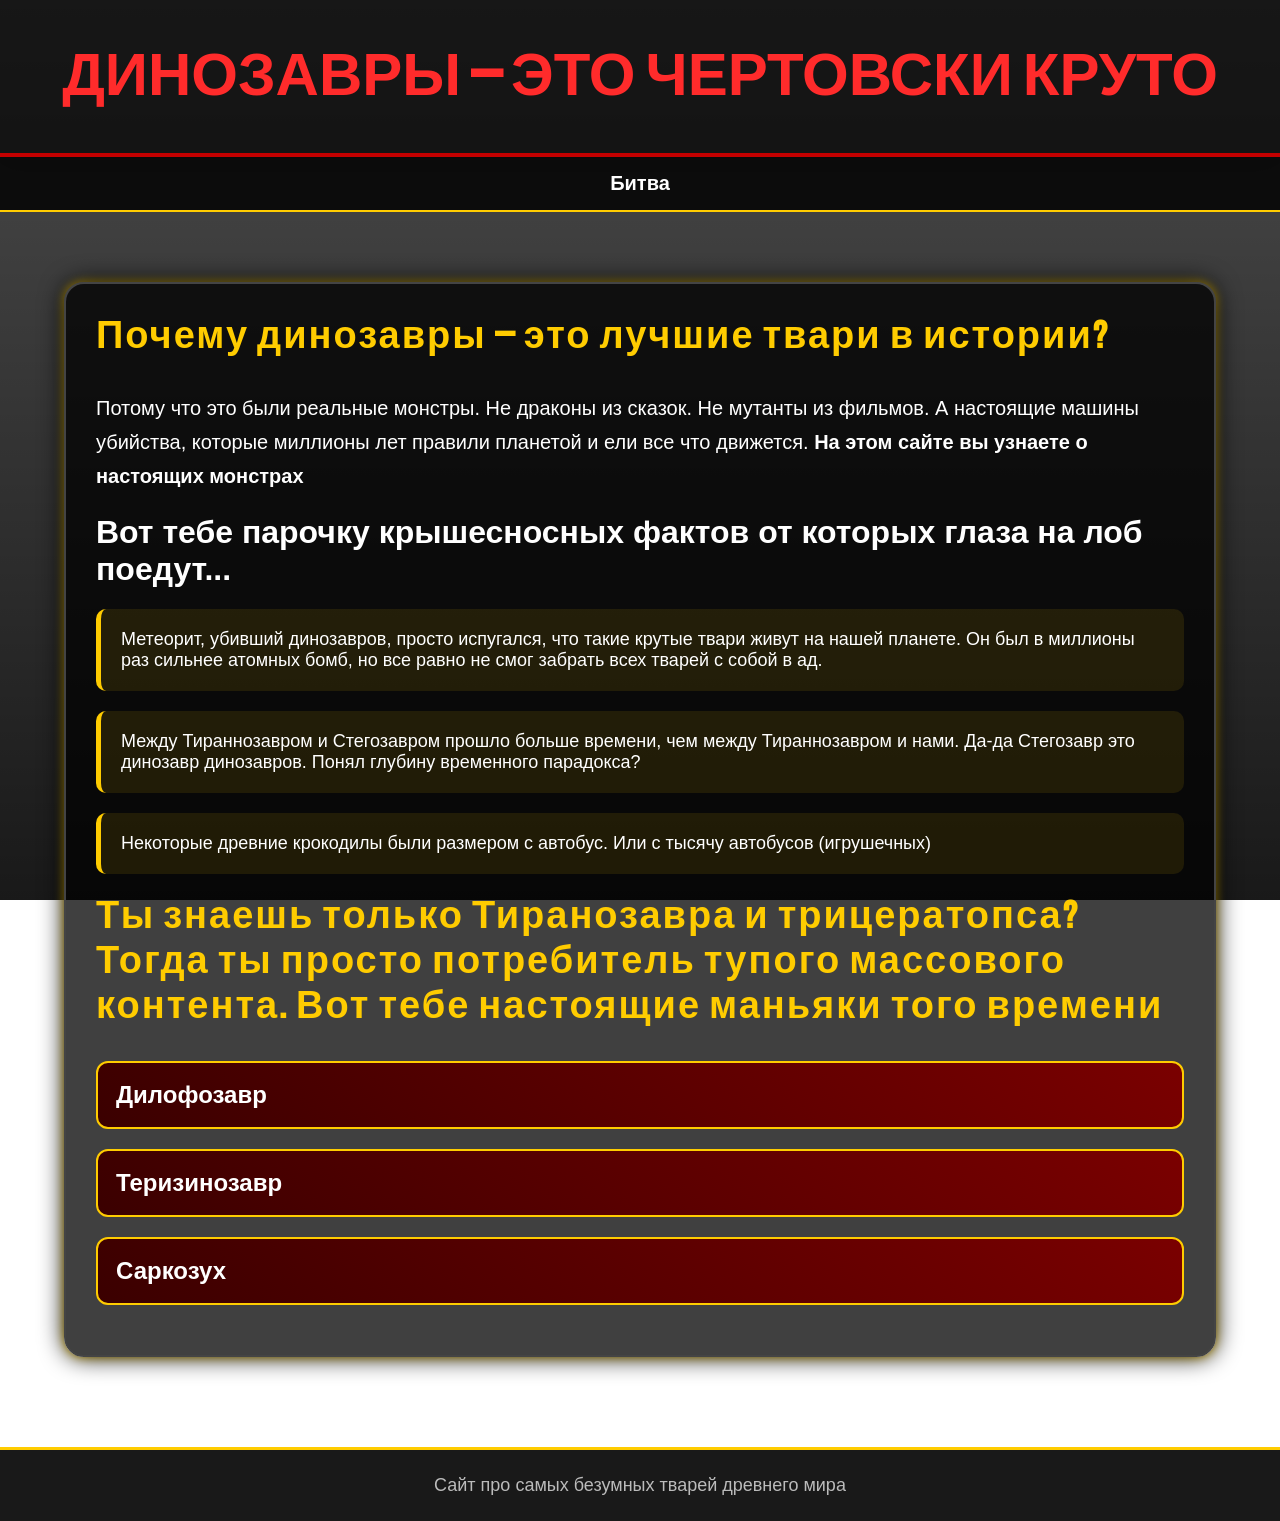
==== index.html @ 583a4d69 "Add files via upload" ====
<!DOCTYPE html>
<html lang="ru">
<head>
    <meta charset="UTF-8">
    <title>Динозавры DAMN</title>
    <link rel="stylesheet" href="style.css">
</head>
<body>

<header>
    ДИНОЗАВРЫ — ЭТО ЧЕРТОВСКИ КРУТО
</header>

<nav>
    <a href="fight.html">Битва</a>
</nav>

<div class="container">

    <div class="card">
        <h2>Почему динозавры — это лучшие твари в истории?</h2>

        <p>
            Потому что это были реальные монстры.
            Не драконы из сказок. Не мутанты из фильмов.
            А настоящие машины убийства, которые миллионы лет правили планетой и ели все что движется. <b>На этом сайте вы узнаете о настоящих монстрах</b>
        </p>

         <p>
            <h1>Вот тебе парочку крышесносных фактов от которых глаза на лоб поедут...</h1>
        </p>

        <div class="fact">
             Метеорит, убивший динозавров, просто испугался, что такие крутые твари живут на нашей планете. Он был в миллионы раз сильнее атомных бомб, но все равно не смог забрать всех тварей с собой в ад.
        </div>

        <div class="fact">
             Между Тираннозавром и Стегозавром прошло больше времени,
            чем между Тираннозавром и нами. Да-да Стегозавр это динозавр динозавров. Понял глубину временного парадокса?
        </div>

        <div class="fact">
             Некоторые древние крокодилы были размером с автобус. Или с тысячу автобусов (игрушечных) 
        </div>

        <h2>Ты знаешь только Тиранозавра и трицератопса? Тогда ты просто потребитель тупого массового контента. Вот тебе настоящие маньяки того времени</h2>

        <ul class="dino-list">
            <li><a href="dilofozavr.html">Дилофозавр</a></li>
            <li><a href="terezinzavr.html">Теризинозавр</a></li>
            <li><a href="sarkozuh.html">Саркозух</a></li>
        </ul>
    </div>

</div>

<footer>
    Сайт про самых безумных тварей древнего мира
</footer>

</body>
</html>
---- style.css ----
@import url('https://fonts.googleapis.com/css2?family=Bebas+Neue&display=swap');

body {
    margin: 0;
    font-family: Arial, sans-serif;

    background:
        linear-gradient(rgba(0,0,0,0.7), rgba(0,0,0,0.9)),
        url("https://images.unsplash.com/photo-1511497584788-876760111969?q=80&w=1920");

    background-size: cover;
    background-attachment: fixed;
    background-position: center;

    color: white;
}


header {
    font-size: 60px;
    font-weight: 800;
    font-family: 'Bebas Neue', sans-serif;
    color: #ff2b2b;
    text-align: center;
    padding: 40px 20px;
    background: rgba(0,0,0,0.7);
    border-bottom: 4px solid #c40000;
    box-shadow: 0 0 30px black;
}

header h1 {
    margin: 0;
    font-family: 'Bebas Neue', sans-serif;
    font-size: 70px;
    letter-spacing: 5px;
    color: #ffcc00;
    text-shadow:
        0 0 10px #ff0000,
        0 0 20px black;
}

header p {
    font-size: 22px;
    color: #dddddd;
}


nav {
    background: rgba(10,10,10,0.95);
    padding: 15px;
    text-align: center;
    position: sticky;
    top: 0;
    z-index: 1000;

    border-bottom: 2px solid #ffcc00;
}

nav a {
    color: white;
    text-decoration: none;
    margin: 0 20px;
    font-size: 20px;
    font-weight: bold;
    transition: 0.3s;
}

nav a:hover {
    color: #ffcc00;
    text-shadow: 0 0 10px red;
    transform: scale(1.1);
}


.container {
    width: 90%;
    max-width: 1200px;
    margin: auto;
    padding: 40px 20px;
}


.card {
    background: rgba(0,0,0,0.75);
    border: 2px solid #444;
    border-radius: 20px;
    padding: 30px;
    margin-top: 30px;
    box-shadow:
        0 0 25px black,
        0 0 10px #ffcc00;
    animation: fadeIn 1s ease;
}

.card h2 {
    color: #ffcc00;
    font-size: 38px;
    margin-top: 0;
    font-family: 'Bebas Neue', sans-serif;
    letter-spacing: 2px;
}

.card p {
    font-size: 20px;
    line-height: 1.7;
}


.fact {
    background: rgba(255, 204, 0, 0.1);
    border-left: 5px solid #ffcc00;
    padding: 20px;
    margin: 20px 0;
    border-radius: 10px;
    font-size: 18px;
}


.gallery {
    display: flex;
    flex-wrap: wrap;
    justify-content: center;
    gap: 20px;
    margin-top: 30px;
}

.gallery img {
    width: 280px;
    height: 200px;
    object-fit: cover;
    border-radius: 15px;
    border: 3px solid #222;
    transition: 0.4s;
    box-shadow: 0 0 20px black;
}

.gallery img:hover {
    transform: scale(1.07);
    border-color: #ffcc00;
    box-shadow:
        0 0 30px red,
        0 0 15px yellow;
}


.dino-list {
    list-style: none;
    padding: 0;
}

.dino-list li {
    margin: 20px 0;
}

.dino-list a {
    display: block;
    background:
        linear-gradient(45deg, #3b0000, #7a0000);

    padding: 18px;
    border-radius: 12px;
    color: white;
    text-decoration: none;
    font-size: 24px;
    font-weight: bold;
    transition: 0.4s;
    border: 2px solid #ffcc00;
}

.dino-list a:hover {
    transform: translateX(10px);
    background:
        linear-gradient(45deg, #7a0000, #c40000);
    box-shadow:
        0 0 20px red,
        0 0 10px yellow;
}


.card img {
    width: 100%;
    max-width: 700px;
    display: block;
    margin: 25px auto;
    border-radius: 20px;
    border: 3px solid #ffcc00;
    box-shadow:
        0 0 25px black,
        0 0 15px red;
}


footer {
    background: rgba(0,0,0,0.9);
    text-align: center;
    padding: 25px;
    margin-top: 50px;
    border-top: 3px solid #ffcc00;
    font-size: 18px;
    color: #bbbbbb;
}


@keyframes fadeIn {
    from {
        opacity: 0;
        transform: translateY(40px);
    }
    to {
        opacity: 1;
        transform: translateY(0);
    }
}



/* страница битвы */

.fight-body {
    margin: 0;
    overflow: hidden;
    background:
        linear-gradient(rgba(0,0,0,0.3), rgba(0,0,0,0.6)),
        url("https://images.unsplash.com/photo-1506744038136-46273834b3fb?q=80&w=1920");
    background-size: cover;
    background-position: center;
    height: 100vh;
}


.fight-title {
    position: absolute;
    top: 40px;
    width: 100%;
    text-align: center;
    font-size: 90px;
    font-family: 'Bebas Neue', sans-serif;
    color: #ffcc00;
    text-shadow:
        0 0 20px red,
        0 0 40px black;
    animation: pulse 1s infinite;
}


.arena {
    position: relative;

    width: 100%;

    height: 100vh;
}

.dino {
    position: absolute;
    bottom: 60px;
    width: 350px;
    animation-duration: 3s;
    animation-iteration-count: infinite;
}


.left-dino {
    left: 5%;
    animation-name: leftFight;
}


.right-dino {
    right: 5%;
    transform: scaleX(-1);
    animation-name: rightFight;
}


@keyframes leftFight {

    0% {
        left: 5%;
        transform: rotate(0deg);
    }
    25% {
        left: 20%;
        transform: rotate(-5deg);
    }
    50% {
        left: 25%;
        transform: rotate(5deg);
    }
    75% {
        left: 20%;
        transform: rotate(-5deg);
    }
    100% {
        left: 5%;
        transform: rotate(0deg);
    }
}


@keyframes rightFight {
    0% {
        right: 5%;
        transform: scaleX(-1) rotate(0deg);
    }
    25% {
        right: 20%;
        transform: scaleX(-1) rotate(5deg);
    }
    50% {
        right: 25%;
        transform: scaleX(-1) rotate(-5deg);
    }
    75% {
        right: 20%;
        transform: scaleX(-1) rotate(5deg);
    }
    100% {
        right: 5%;
        transform: scaleX(-1) rotate(0deg);
    }
}


@keyframes pulse {
    0% {
        transform: scale(1);
    }
    50% {
        transform: scale(1.1);
    }
    100% {
        transform: scale(1);
    }
}


.blood {
    position: absolute;
    width: 40px;
    height: 40px;
    background: darkred;
    border-radius: 50%;
    opacity: 0;
    filter: blur(2px);
    animation: bloodSplash 3s infinite;
}

/* Брызги */

.blood1 {
    left: 48%;
    top: 55%;
    animation-delay: 0.2s;
}
.blood2 {
    left: 52%;
    top: 50%;
    animation-delay: 0.5s;
}

.blood3 {
    left: 50%;
    top: 58%;
    animation-delay: 0.8s;
}


@keyframes bloodSplash {

    0% {
        opacity: 0;
        transform: scale(0);
    }
    40% {
        opacity: 1;
        transform: scale(1.8)
                   translateY(-20px);
    }
    60% {
        opacity: 0.8;
        transform: scale(2.2)
                   translateY(-40px);
    }
    100% {
        opacity: 0;
        transform: scale(3)
                   translateY(-60px);
    }
}
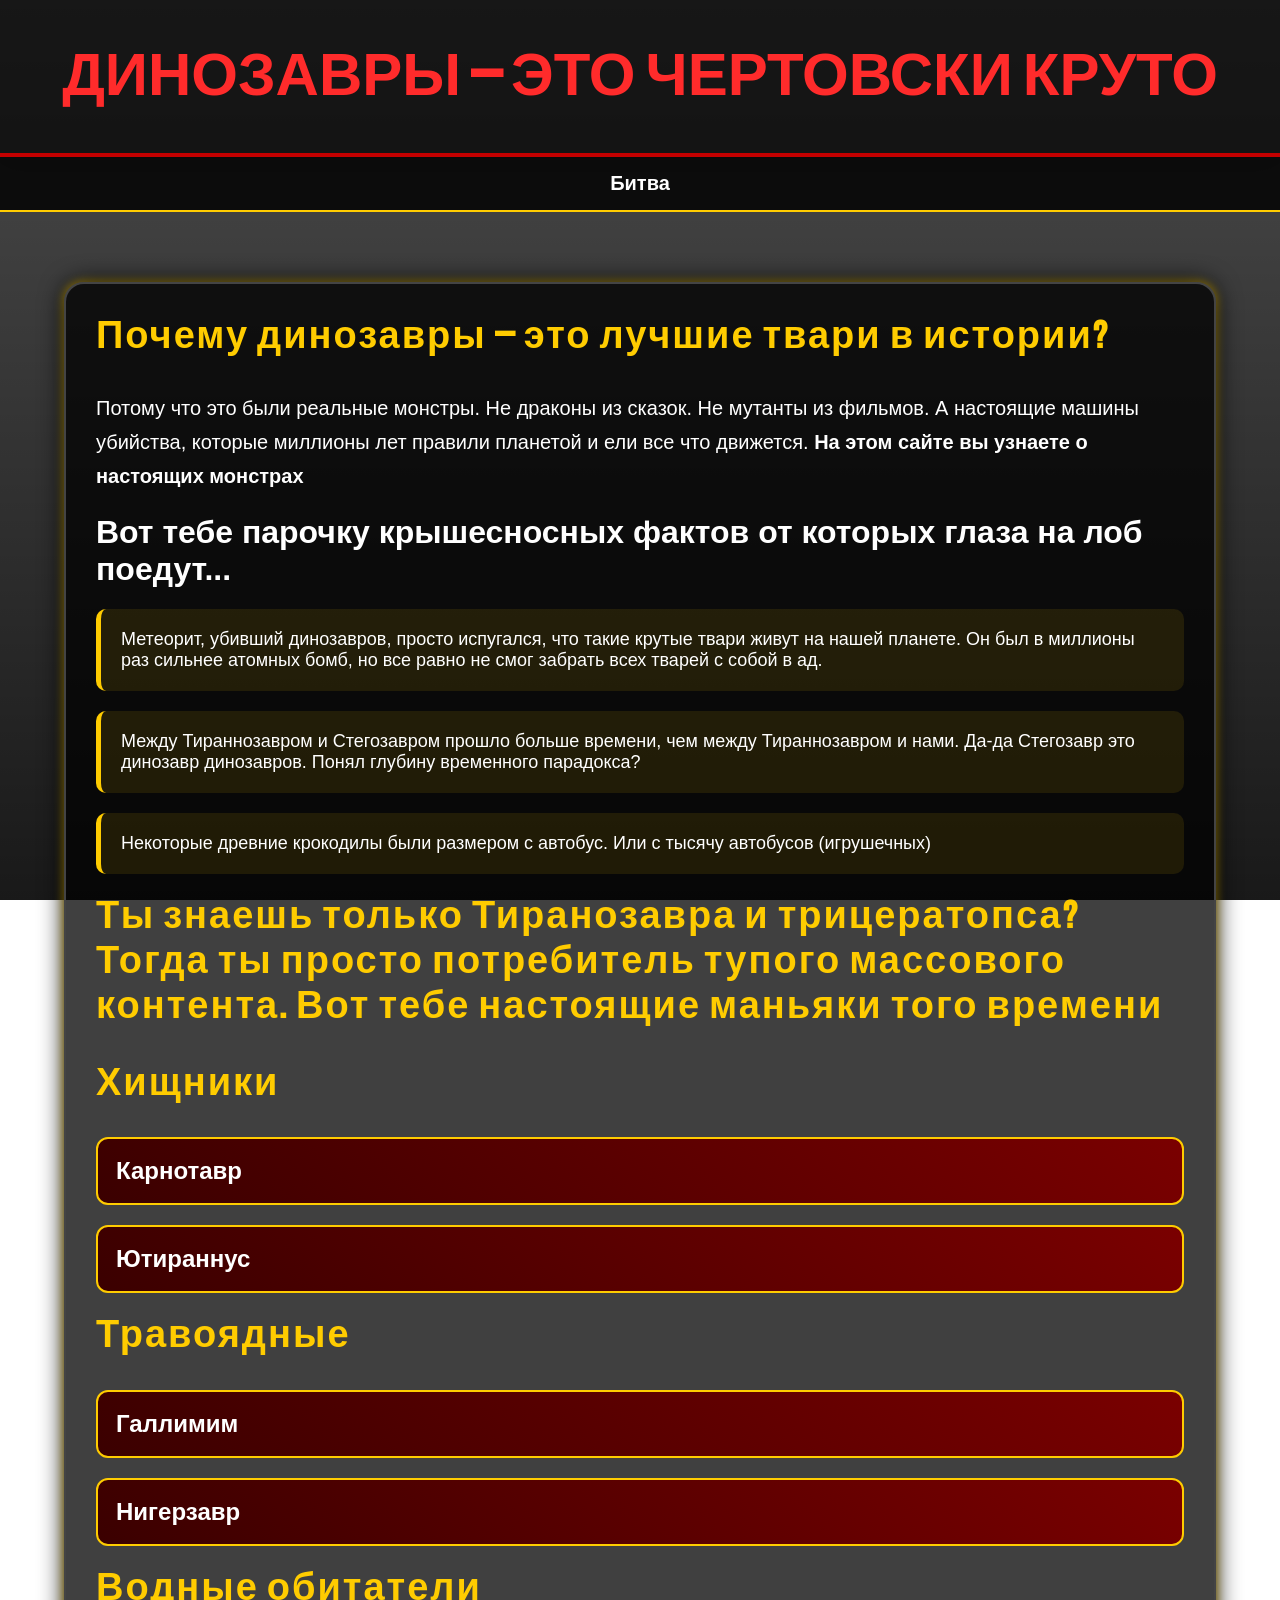
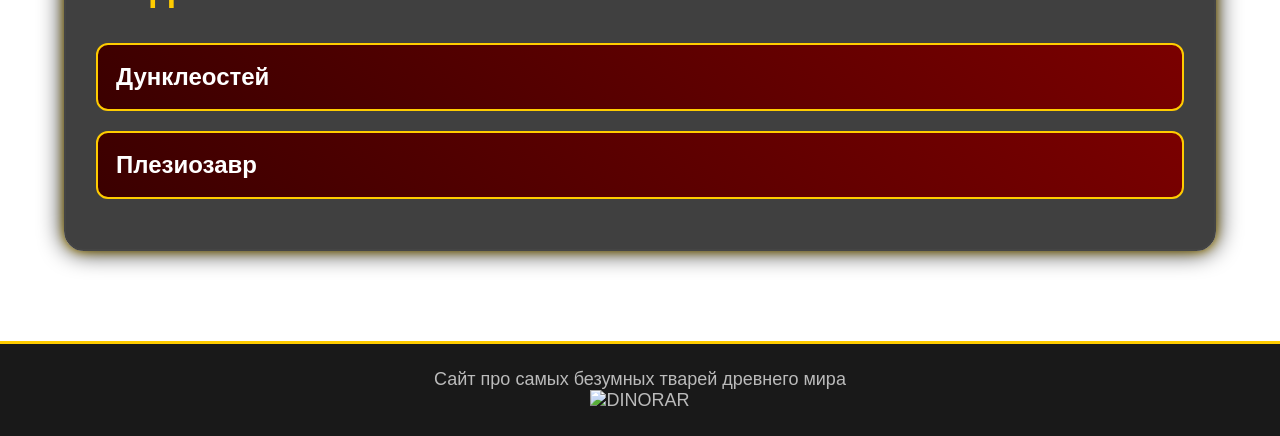
==== commit 320ad68c: "Update index.html" ====
--- a/index.html
+++ b/index.html
@@ -45,18 +45,40 @@
 
         <h2>Ты знаешь только Тиранозавра и трицератопса? Тогда ты просто потребитель тупого массового контента. Вот тебе настоящие маньяки того времени</h2>
 
-        <ul class="dino-list">
-            <li><a href="dilofozavr.html">Дилофозавр</a></li>
-            <li><a href="terezinzavr.html">Теризинозавр</a></li>
-            <li><a href="sarkozuh.html">Саркозух</a></li>
-        </ul>
+        <section class="category-section">
+
+            <h2>Хищники</h2>
+
+            <ul class="dino-list">
+                <li><a href="carnotaurus.html">Карнотавр</a></li>
+                <li><a href="yutyrannus.html">Ютираннус</a></li>
+            </ul>
+
+            <h2>Травоядные</h2>
+
+            <ul class="dino-list">
+                <li><a href="gallimimus.html">Галлимим</a></li>
+                <li><a href="nigersaurus.html">Нигерзавр</a></li>
+            </ul>
+
+            <h2>Водные обитатели</h2>
+
+            <ul class="dino-list">
+                <li><a href="dunkleosteus.html">Дунклеостей</a></li>
+                <li><a href="plesiosaurus.html">Плезиозавр</a></li>
+            </ul>
+
+        </section>
     </div>
 
 </div>
 
 <footer>
     Сайт про самых безумных тварей древнего мира
+    <div class="final-image">
+        <img src="images/DINORAR.png" alt="DINORAR">
+    </div>
 </footer>
 
 </body>
-</html>+</html>
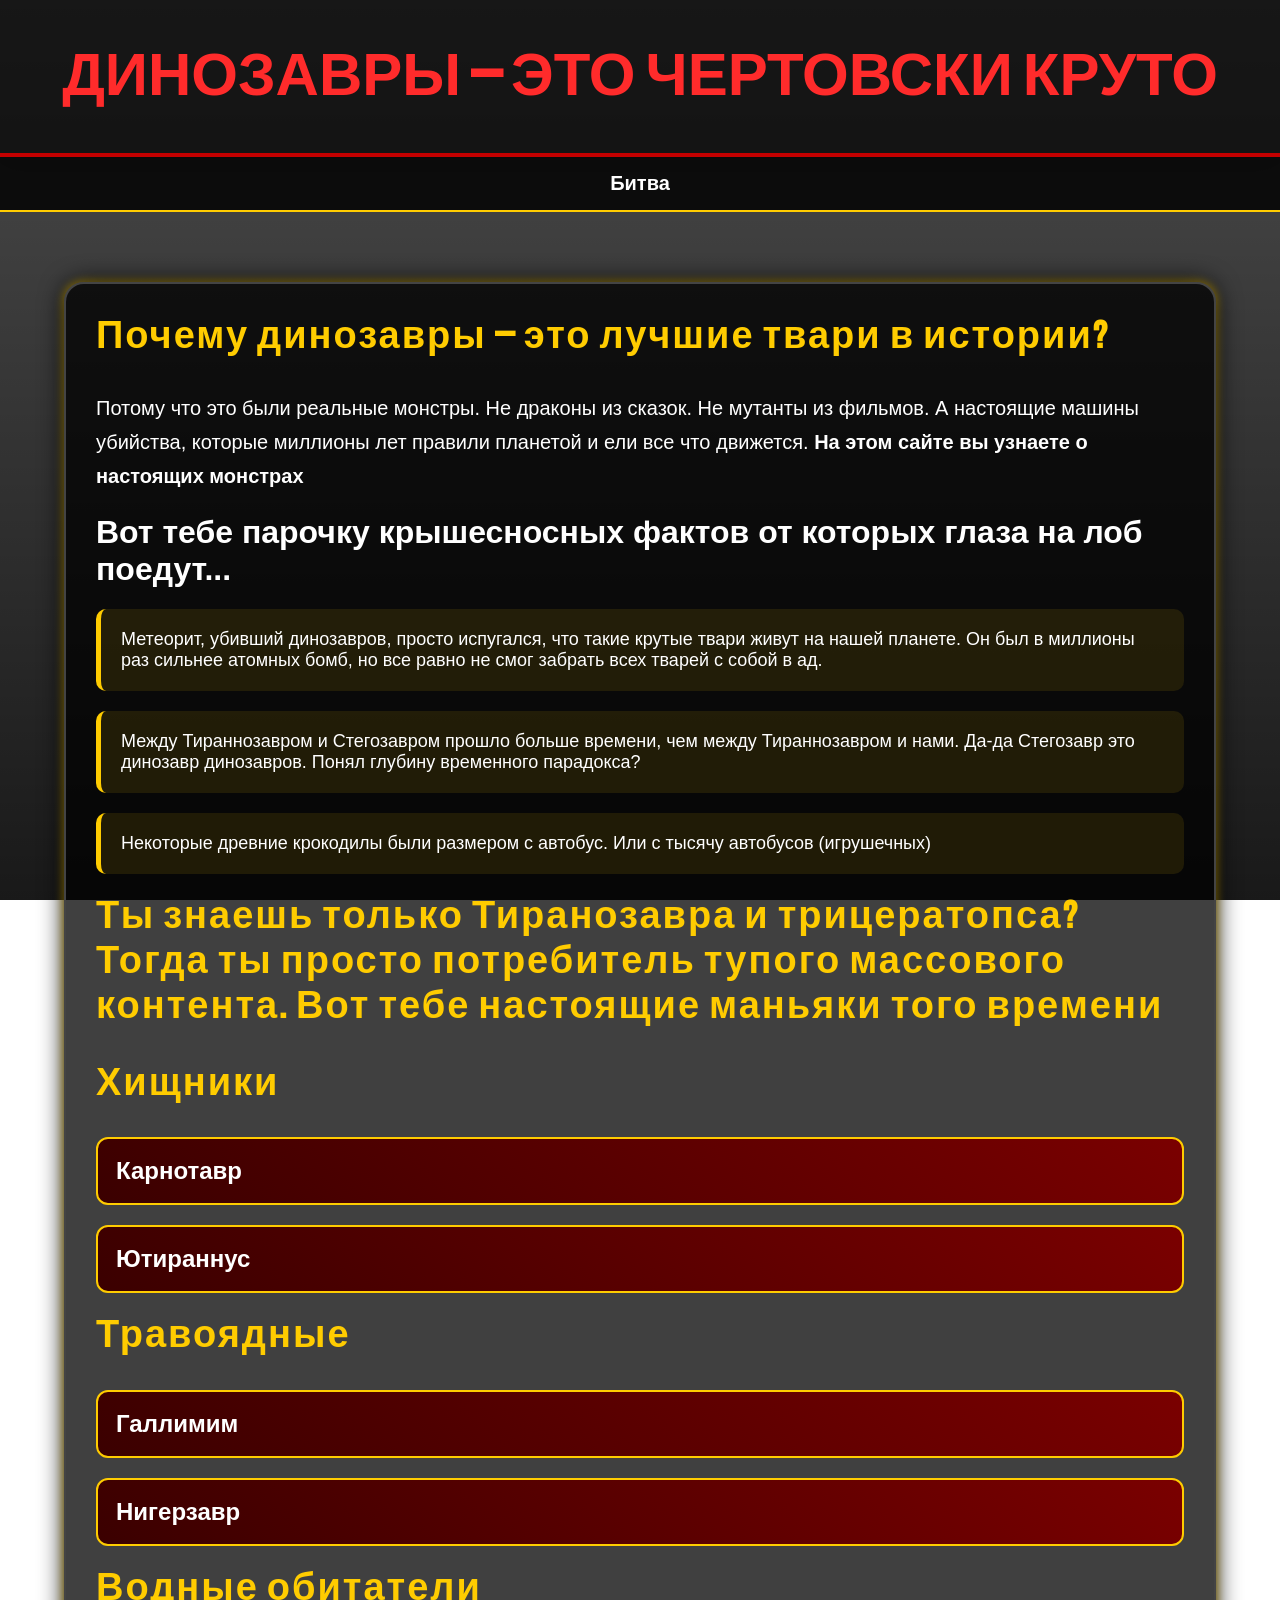
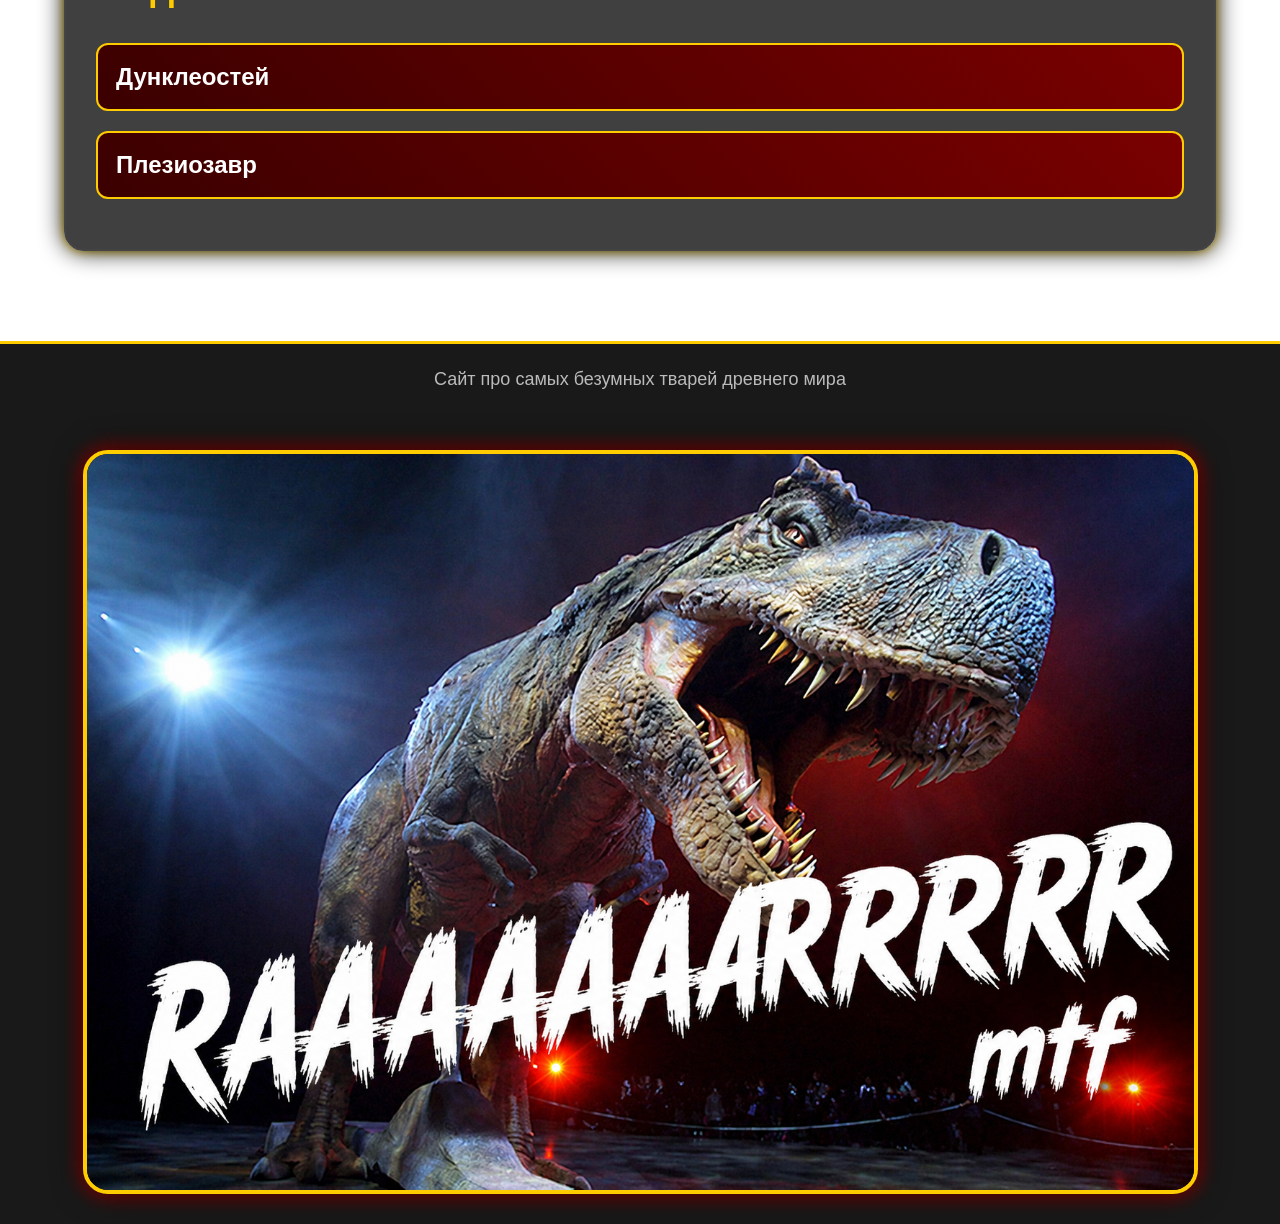
==== commit 34f45036: "Update index.html" ====
--- a/index.html
+++ b/index.html
@@ -76,7 +76,7 @@
 <footer>
     Сайт про самых безумных тварей древнего мира
     <div class="final-image">
-        <img src="images/DINORAR.png" alt="DINORAR">
+        <img src="Images/DINORAR.png" alt="DINORAR">
     </div>
 </footer>
 
--- a/style.css
+++ b/style.css
@@ -187,6 +187,24 @@
     box-shadow:
         0 0 25px black,
         0 0 15px red;
+}
+
+.final-image {
+    width: 100%;
+    margin-top: 60px;
+    text-align: center;
+    animation: fadeIn 1.5s ease;
+}
+
+.final-image img {
+    width: 90%;
+    max-width: 1400px;
+    border-radius: 25px;
+    border: 4px solid #ffcc00;
+    box-shadow:
+        0 0 30px black,
+        0 0 20px red;
+    transition: 0.4s;
 }
 
 
@@ -367,7 +385,6 @@
 
 
 @keyframes bloodSplash {
-
     0% {
         opacity: 0;
         transform: scale(0);
@@ -387,4 +404,36 @@
         transform: scale(3)
                    translateY(-60px);
     }
-}+}
+
+
+
+.slider {
+    display: flex;
+    overflow-x: auto;
+    scroll-snap-type: x mandatory;
+    gap: 20px;
+    margin-top: 30px;
+    padding-bottom: 10px;
+}
+
+.slider img {
+
+    width: 100%;
+    max-width: 700px;
+    height: 400px;
+    object-fit: cover;
+    flex-shrink: 0;
+    scroll-snap-align: center;
+    border-radius: 20px;
+    border: 3px solid #ffcc00;
+}
+
+.slider::-webkit-scrollbar {
+    height: 10px;
+}
+
+.slider::-webkit-scrollbar-thumb {
+    background: #ffcc00;
+    border-radius: 20px;
+}
